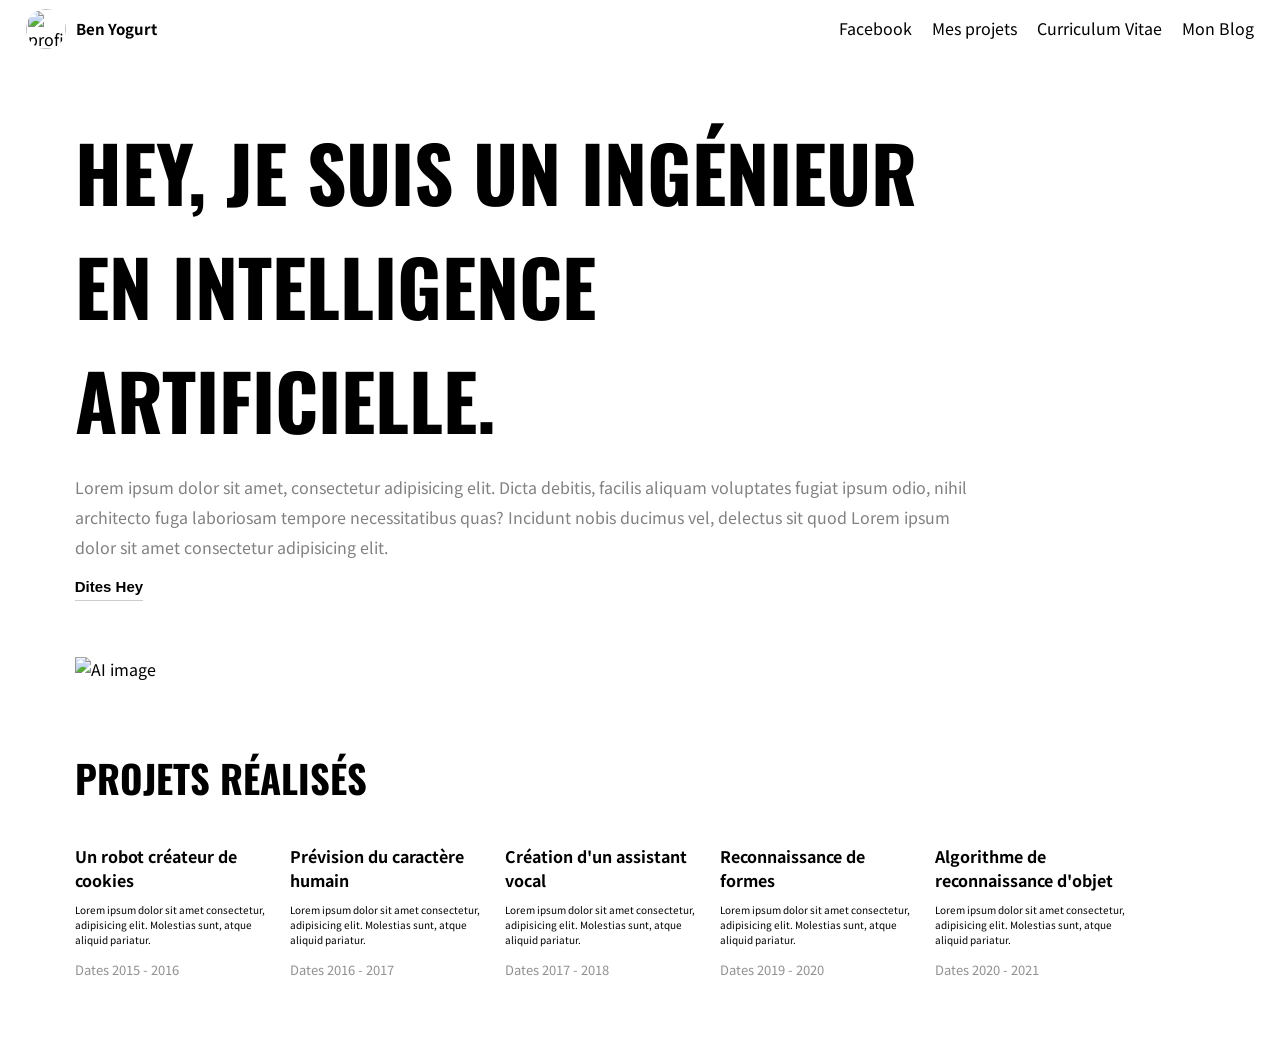
==== Creer un portfolio.html @ 31bff65d "Add files via upload" ====
<html lang="fr">
	<head>
		<meta charset="UTF-8" />
		<meta http-equiv="X-UA-Compatible" content="IE=edge" />
		<meta name="viewport" content="width=device-width, initial-scale=1.0" />
		<link rel="stylesheet" href="style.css" />
		<title>Créer un Portfolio Moderne en HTML & CSS et le mettre en Ligne</title>
		<style>@import url('https://fonts.googleapis.com/css2?family=Noto+Sans+JP:wght@300;400&family=Oswald:wght@300&display=swap');

body {
	font-family: 'Noto Sans JP', sans-serif;
	padding: 0 2%;
	margin: 0;
}

nav {
	display: flex;
	flex-wrap: wrap;
	justify-content: space-between;
	align-items: center;
	background-color: white;
	position: sticky;
	top: 0;
}
nav .profile {
	display: flex;
	align-items: center;
}
nav .profile img {
	width: 40px;
	height: 40px;
	border-radius: 50%;
}
nav .profile h1 {
	margin-left: 10px;
	font-size: 15px;
}
nav ul {
	display: flex;
	list-style-type: none;
}
nav ul li {
	margin-left: 20px;
	cursor: pointer;
	border-bottom: 1px solid #fff;
}
nav ul li:hover {
	border-bottom-color: #000;
}

.page-content {
	margin: 4%;
}
.page-content header {
	margin-top: 5%;
	max-width: 80%;
}
.page-content header h1 {
	margin: 0;
	text-transform: uppercase;
	font-family: 'Oswald', sans-serif;
	font-size: 6vw;
}
.page-content header p {
	line-height: 30px;
	color: #818181;
}
.page-content header button {
	background-color: inherit;
	border: none;
	outline: none;
	padding: 0;
	font-size: 15px;
	font-weight: bold;
	padding-bottom: 5px;
	border-bottom: 1px solid #ccc;
	cursor: pointer;
}
.page-content header button:hover {
	color: #ccc;
	border-bottom-color: #000;
}
.page-content .presentation-image {
	margin-top: 5%;
}
.page-content .presentation-image img {
	max-width: 100%;
	height: auto;
}

.page-content .projects-section {
	margin-top: 6%;
}
.page-content .projects-section h1 {
	font-family: 'Oswald', sans-serif;
	text-transform: uppercase;
	font-size: 3vw;
}
.page-content .projects-section .projects {
	display: flex;
	flex-wrap: wrap;
}
.page-content .projects-section .project {
	margin-right: 20px;
	max-width: 195px;
}
.page-content .projects-section .project h4 {
	margin: 0;
}
.page-content .projects-section .project .description {
	font-size: 10px;
}
.page-content .projects-section .project .dates {
	font-size: 13px;
	color: rgb(145, 145, 145);
}

footer {
	margin-top: 5%;
	display: flex;
	flex-wrap: wrap;
	justify-content: space-around;
	padding: 10px;
	background-color: #000;
	color: white;
}
footer .colonne p {
	font-size: 12px;
	color: #ccc;
	cursor: pointer;
}
footer .colonne p:hover {
	color: #fff;
}

@media screen and (max-width: 700px) {
	nav {
		justify-content: center;
	}
	nav ul {
		display: none;
	}

	.page-content header {
		margin-top: 10%;
		max-width: 100%;
	}
	.page-content .projects-section {
		margin-top: 15%;
	}
	.page-content .projects-section h1 {
		font-size: 1.5em;
	}
	.page-content .projects-section .project {
		margin-right: 0;
		margin-bottom: 20px;
		max-width: 100%;
	}
	.page-content .projects-section .project .description {
		font-size: 13px;
	}

	footer {
		justify-content: flex-start;
	}
	footer .column {
		width: 80%;
	}
}

</style>
	</head>
	<body>
		<nav>
			<div class="profile">
				<img src="https://i.ibb.co/Wf7x5qk/profile.jpg" alt="profile photo" />
				<h1>Ben Yogurt</h1>
			</div>
			<ul>
				<li>Facebook</li>
				<li>Mes projets</li>
				<li>Curriculum Vitae</li>
				<li>Mon Blog</li>
			</ul>
		</nav>

		<section class="page-content">
			<header>
				<h1>Hey, je suis un ingénieur en intelligence artificielle.</h1>
				<p>
					Lorem ipsum dolor sit amet, consectetur adipisicing elit. Dicta
					debitis, facilis aliquam voluptates fugiat ipsum odio, nihil
					architecto fuga laboriosam tempore necessitatibus quas? Incidunt nobis
					ducimus vel, delectus sit quod Lorem ipsum dolor sit amet consectetur
					adipisicing elit.
				</p>
				<button>Dites Hey</button>
			</header>

			<section class="presentation-image">
				<img src="https://i.ibb.co/RbGysWw/main-image.jpg" alt="AI image" />
			</section>

			<section class="projects-section">
				<h1>Projets réalisés</h1>
				<div class="projects">
					<div class="project">
						<h4>Un robot créateur de cookies</h4>
						<p class="description">
							Lorem ipsum dolor sit amet consectetur, adipisicing elit.
							Molestias sunt, atque aliquid pariatur.
						</p>
						<p class="dates">Dates 2015 - 2016</p>
					</div>
					<div class="project">
						<h4>Prévision du caractère humain</h4>
						<p class="description">
							Lorem ipsum dolor sit amet consectetur, adipisicing elit.
							Molestias sunt, atque aliquid pariatur.
						</p>
						<p class="dates">Dates 2016 - 2017</p>
					</div>
					<div class="project">
						<h4>Création d'un assistant vocal</h4>
						<p class="description">
							Lorem ipsum dolor sit amet consectetur, adipisicing elit.
							Molestias sunt, atque aliquid pariatur.
						</p>
						<p class="dates">Dates 2017 - 2018</p>
					</div>
					<div class="project">
						<h4>Reconnaissance de formes</h4>
						<p class="description">
							Lorem ipsum dolor sit amet consectetur, adipisicing elit.
							Molestias sunt, atque aliquid pariatur.
						</p>
						<p class="dates">Dates 2019 - 2020</p>
					</div>
					<div class="project">
						<h4>Algorithme de reconnaissance d'objet</h4>
						<p class="description">
							Lorem ipsum dolor sit amet consectetur, adipisicing elit.
							Molestias sunt, atque aliquid pariatur.
						</p>
						<p class="dates">Dates 2020 - 2021</p>
					</div>
				</div>
			</section>
		</section>


	</body>
</html>
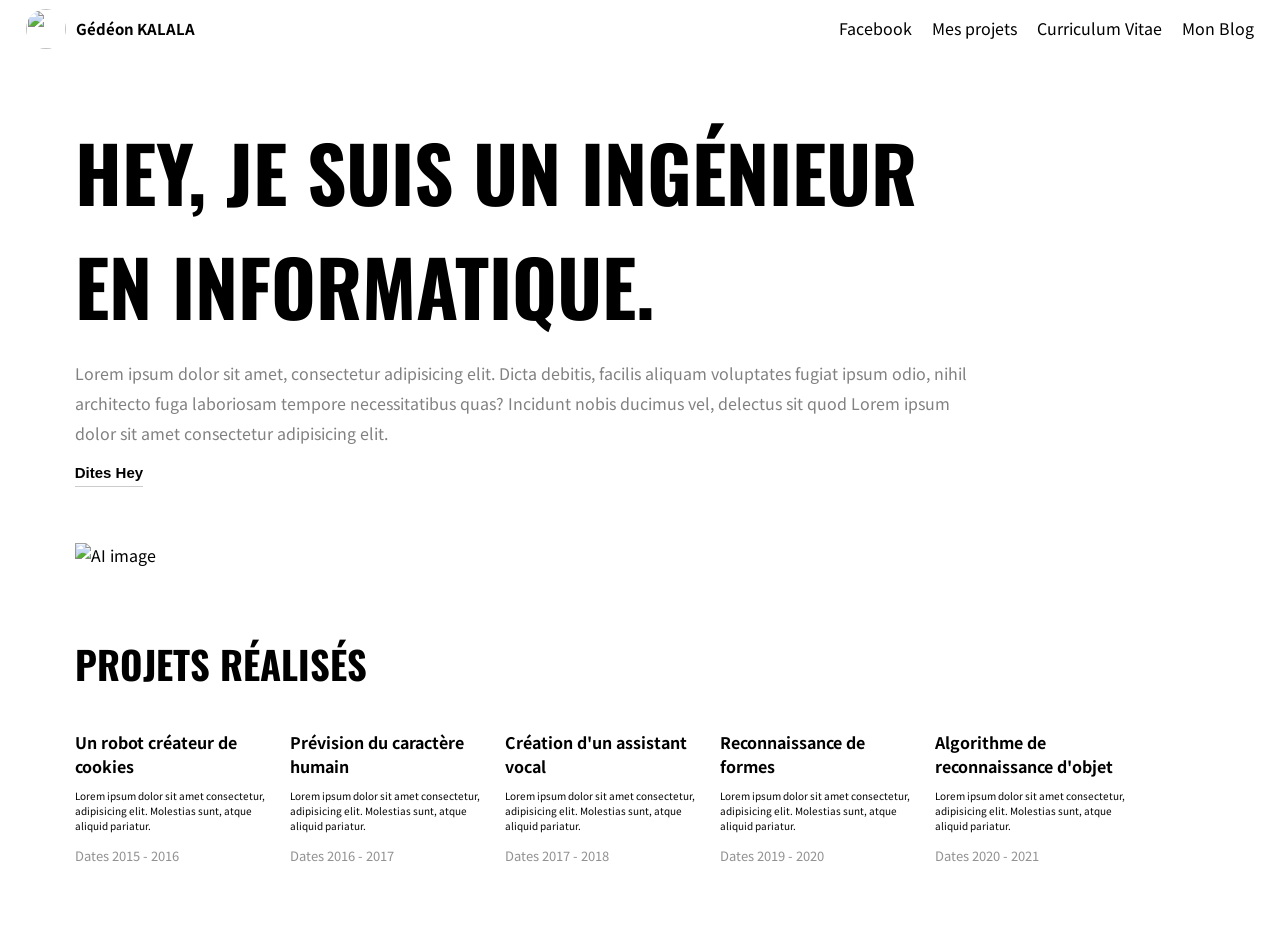
==== commit d352c166: "Update Creer un portfolio.html essaie" ====
--- a/Creer un portfolio.html
+++ b/Creer un portfolio.html
@@ -173,8 +173,8 @@
 	<body>
 		<nav>
 			<div class="profile">
-				<img src="https://i.ibb.co/Wf7x5qk/profile.jpg" alt="profile photo" />
-				<h1>Ben Yogurt</h1>
+				<img src="https://" />
+				<h1>Gédéon KALALA</h1>
 			</div>
 			<ul>
 				<li>Facebook</li>
@@ -186,7 +186,7 @@
 
 		<section class="page-content">
 			<header>
-				<h1>Hey, je suis un ingénieur en intelligence artificielle.</h1>
+				<h1>Hey, je suis un ingénieur en informatique.</h1>
 				<p>
 					Lorem ipsum dolor sit amet, consectetur adipisicing elit. Dicta
 					debitis, facilis aliquam voluptates fugiat ipsum odio, nihil
@@ -250,4 +250,4 @@
 
 
 	</body>
-</html>+</html>
